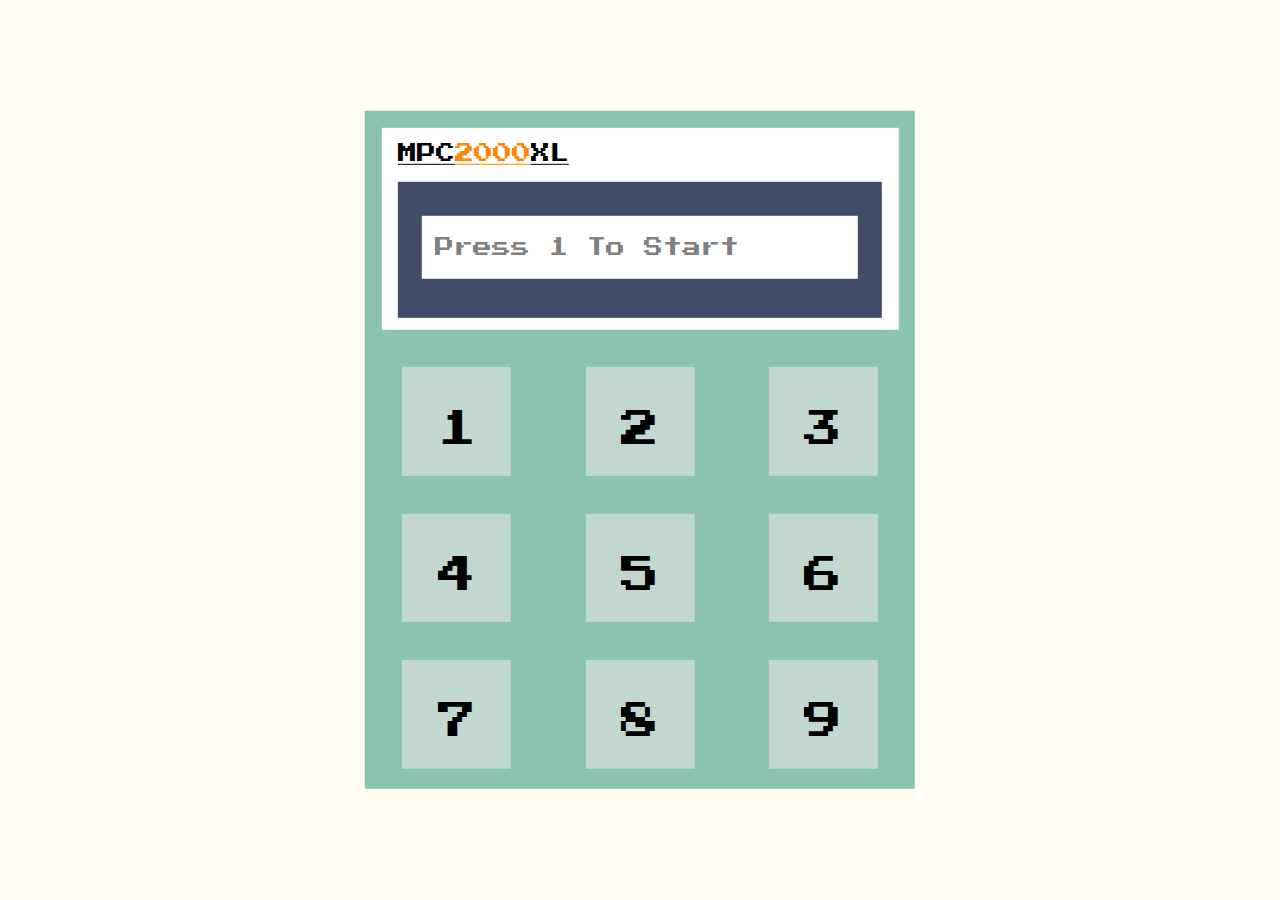
==== kanye.html @ 6860278c "Add files via upload" ====
<!DOCTYPE html>

<html>
<title>
Runaway - Kanye
</title>
<head>
  <link href= "style.css" rel = "stylesheet">
</head>
<main>
  <body>
    <h1 class = "title">
      Runaway <br> Kanye West
    </h1>
    <div class = "keyGrid">
      <div class = "screen">
      <div style = "text-decoration: underline;" class = "branding">
        MPC<div style = "color: #ff8600; display: inline-block; text-decoration: underline">2000</div>XL 
      </div>
      <div style = "margin-top: 1.5vw;" ></div>
        <div class = "display" >
          <div class = "whiteDisplay">
            <div class = "noteText" id = "toPlay">
              Press 1 To Start
            </div>
          </div>
        </div>
      </div>
      <div class = "note" onclick='clicked("1")' id = "note1">
        <div class = "noteContent" id = "1">
              1
          </div>
        </div>
        <div class = "note" onclick='clicked("2")' id = "note2">
          <div class = "noteContent" id = "2">
              2
          </div>
        </div>
        <div class = "note" onclick='clicked("3")' id = "note3">
          <div class = "noteContent" id = "3">
              3
          </div>
        </div>
        <div class = "note" onclick='clicked("4")' id = "note4">
          <div class = "noteContent" id = "4">
              4
          </div>
        </div>
        <div class = "note" onclick='clicked("5")' id = "note5">
          <div class = "noteContent" id = "5">
              5
          </div>
        </div>
        <div class = "note" onclick='clicked("6")' id = "note6">
          <div class = "noteContent" id = "6">
              6
          </div>
        </div>    
        <div class = "note" onclick='clicked("7")' id = "note7">
          <div class = "noteContent" id = "7">
              7
          </div>
        </div>
        <div class = "note" onclick='clicked("8")' id = "note8">
          <div class = "noteContent" id = "8">
              8
          </div>
        </div>
        <div class = "note" onclick='clicked("9")' id = "note9">
          <div class = "noteContent" id = "9">
              9
          </div>
        </div>   

    </div>
  </body>
</main>
</html>

<script src = "main.js"></script>

<meta name="viewport" content="width=device-width, initial-scale=1.0">
---- style.css ----
@import url('https://fonts.googleapis.com/css2?family=Press+Start+2P&display=swap');

* {
  font-family: 'Press Start 2P', cursive;
}

body {
 background-color:#fffdf1;
 height: 100%;
}

.title{
  color: black;
  text-align: center;
  margin-top: 3em;
  font-size: 5vw;
  line-height: 130%;
}


.keyGrid {
  display: inline-flex;
  background-color: #8ac4b1;
  position: absolute;
  top: 50%;
  left: 50%;
  -ms-transform: translate(-50%, -50%);
  transform: translate(-50%, -50%);
  flex-flow: row wrap;
  justify-content: space-around;
  width: 90vw;
}

.note {
  background-color:#c2d7d0;
  margin: 4%;
  width: 20vw;
  height: 20vw;
  text-align: center;
  font-size: 5vw;
  box-sizing: border-box;
}

@keyframes pressed {
  0%   {border: 1vw solid grey; color: white;}
  25%  {border: 2vw solid grey; color: white;}
  50%  {border: 1vw solid grey; color: white;}
  100% {border: 0.6vw solid grey; color: white;}
}

.screen {
  width: 100%;
  height: 30%;
  background-color: white;
  margin: 3%;
  padding: 3%;
  font-size: 3vw;
}

.display {
  background-color: #404c68;
  width: 100%;
  height: 80%;
}

.whiteDisplay {
  width: 90%;
  margin-left: auto;
  margin-right: auto;
  color:grey;
  padding: 7% 0%;
  text-align: left;
}

.noteText {
  background-color: white;
  padding-top: 5%;
  padding-bottom: 5%;
  padding-left: 3%;
}

.noteContent {
  margin-top: 40%;
}


@media only screen and (min-width: 530px) {
  .keyGrid {
    display: inline-flex;
    background-color: #8ac4b1;
    position: absolute;
    top: 50%;
    left: 50%;
    -ms-transform: translate(-50%, -50%);
    transform: translate(-50%, -50%);
    flex-flow: row wrap;
    justify-content: space-around;
    width: 43vw;
    height: 53vw;
  }
  .noteText {
    background-color: white;
    font-size: 0.5em;
    padding-left: 3%;
  }

  .screen {
    width: 100%;
    height: 25%;
    background-color: white;
    margin: 3%;
    padding: 3%;
    font-size: 3vw;
  }

  .whiteDisplay {
    width: 90%;
    margin-left: auto;
    margin-right: auto;
    color:grey;
    padding: 7% 0%;
    text-align: left;
  }

.note {
  background-color:#c2d7d0;
  margin: 3%;
  width: 8.5vw;
  height: 8.5vw;
  text-align: center;
  font-size: 3vw;
  box-sizing: border-box;
}

.display {
  background-color: #404c68;
  width: 100%;
  height: 80%;
}

.title{
  color: black;
  text-align: center;
  margin-top: 3.5vw;
  font-size: 3vw;
  line-height: 130%;
}

.branding {
  font-size: 1.5vw;
}
  
}


@media only screen and (min-height: 700px) {
  .keyGrid {
    display: inline-flex;
    background-color: #8ac4b1;
    position: absolute;
    top: 50%;
    left: 50%;
    -ms-transform: translate(-50%, -50%);
    transform: translate(-50%, -50%);
    flex-flow: row wrap;
    justify-content: space-around;
    width: 43vw;
    height: 53vw;
  }
  .noteText {
    background-color: white;
    font-size: 0.5em;
    padding-left: 3%;
  }

  .screen {
    width: 100%;
    height: 25%;
    background-color: white;
    margin: 3%;
    padding: 3%;
    font-size: 3vw;
  }

  .whiteDisplay {
    width: 90%;
    margin-left: auto;
    margin-right: auto;
    color:grey;
    padding: 7% 0%;
    text-align: left;
  }

.note {
  background-color:#c2d7d0;
  margin: 3%;
  width: 8.5vw;
  height: 8.5vw;
  text-align: center;
  font-size: 3vw;
  box-sizing: border-box;
}

.display {
  background-color: #404c68;
  width: 100%;
  height: 80%;
}

.title{
  color: transparent;
  text-align: center;
  margin-top: 3.5vw;
  font-size: 3vw;
  line-height: 130%;
}

.branding {
  font-size: 1.5vw;
}
  
}
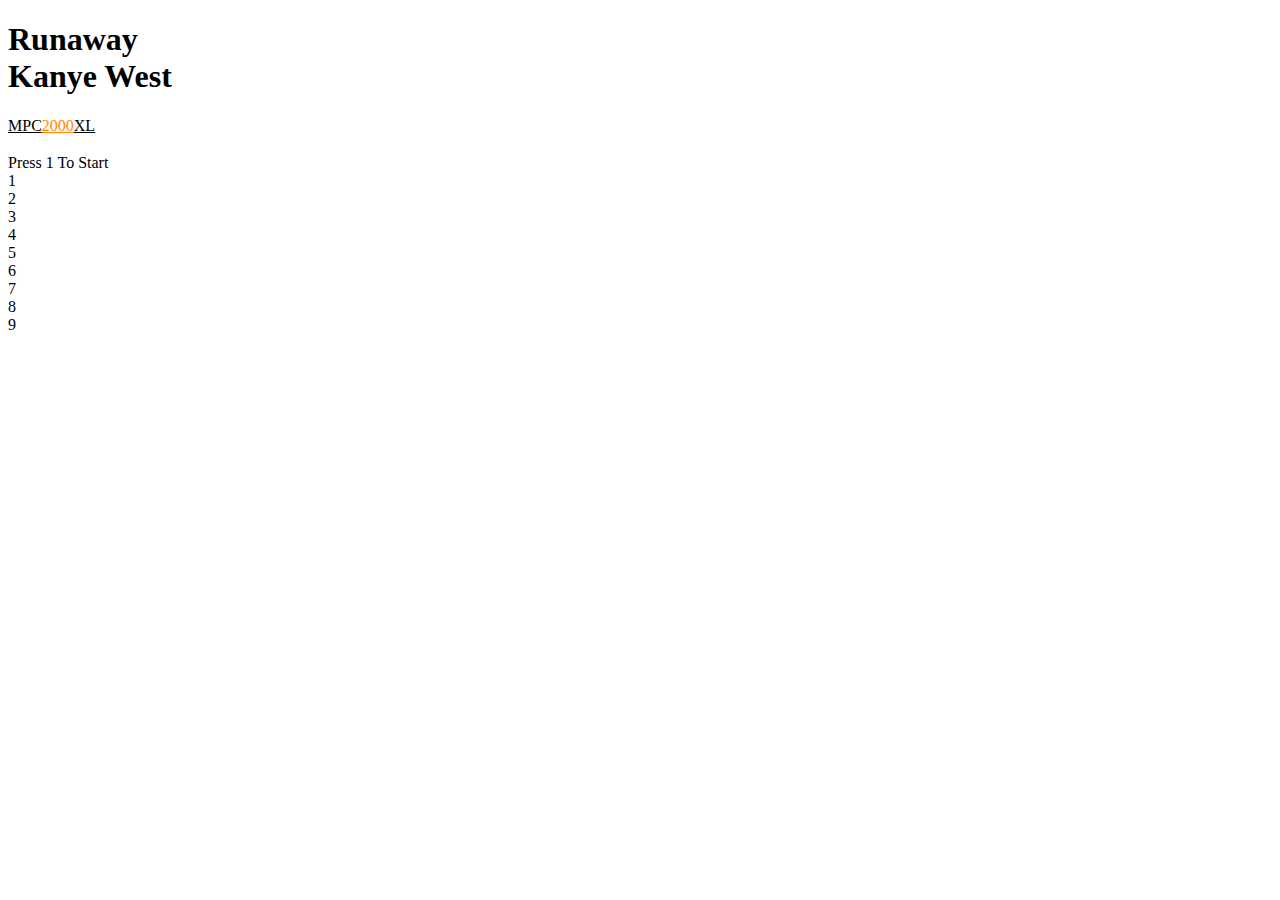
==== commit 9563ac62: "Update kanye.html" ====
--- a/kanye.html
+++ b/kanye.html
@@ -5,7 +5,7 @@
 Runaway - Kanye
 </title>
 <head>
-  <link href= "style.css" rel = "stylesheet">
+  <link href= "kanye/style.css" rel = "stylesheet">
 </head>
 <main>
   <body>
@@ -77,6 +77,6 @@
 </main>
 </html>
 
-<script src = "main.js"></script>
+<script src = "kanye/main.js"></script>
 
 <meta name="viewport" content="width=device-width, initial-scale=1.0">
